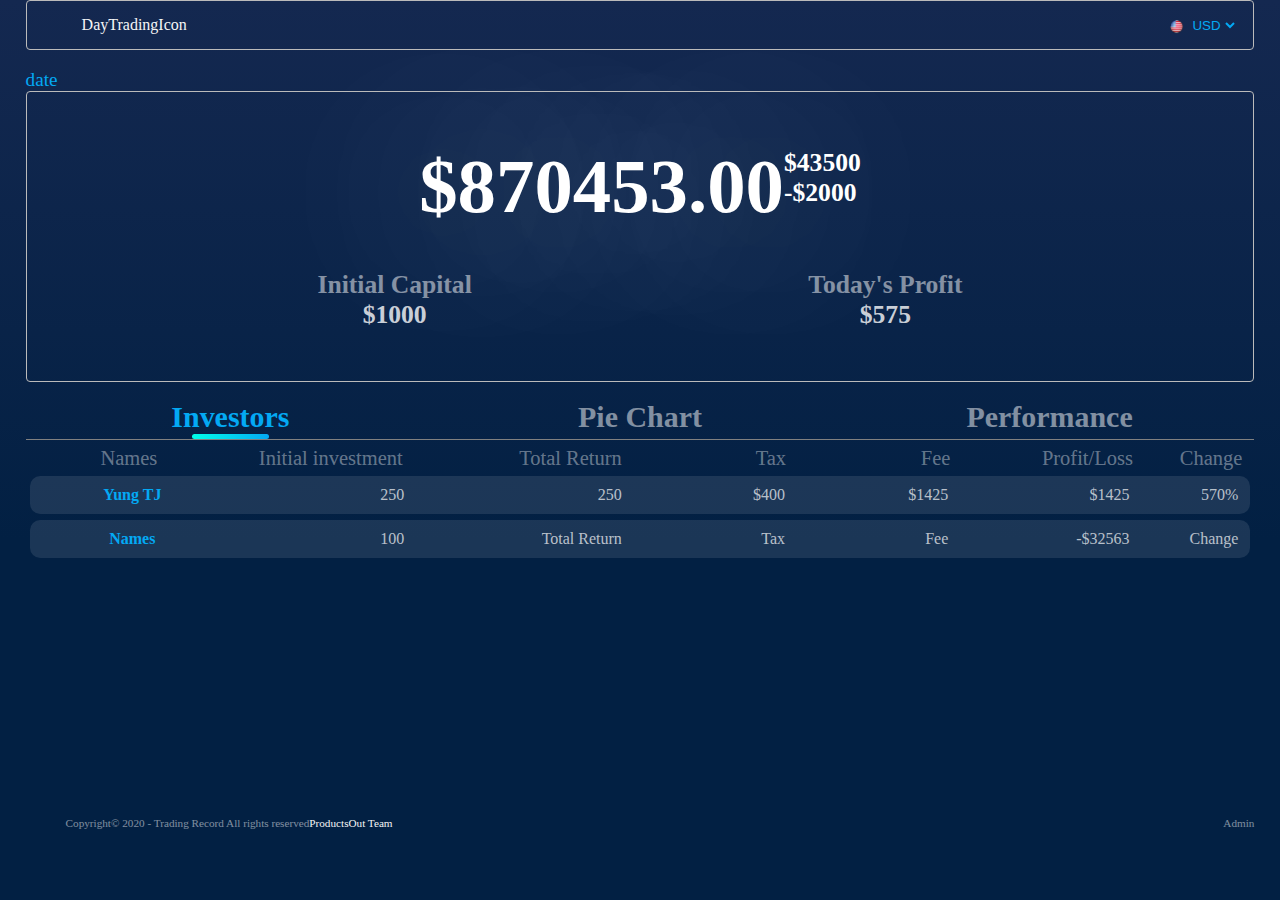
==== index.html @ 94d4ffe9 "Add files via upload" ====
<!DOCTYPE html>
<html>
<head>
  <title>Trading Record</title>
  <link rel="stylesheet" type="text/css" href="./style.css">
  <link href="https://fonts.googleapis.com/css2?family=Stardos+Stencil:wght@400;700&display=swap" rel="stylesheet">
  <link href="https://fonts.googleapis.com/css2?family=Old+Standard+TT:ital,wght@0,400;0,700;1,400&display=swap" rel="stylesheet">
  <link href="https://fonts.googleapis.com/css2?family=Special+Elite&display=swap" rel="stylesheet">

</head>
<body  class = "blue">
  <div class = "body">

    <!-- Navigation bar -->
    <nav class="zone navbar">	

    	<ul class="main-nav">
    		<li class="nav-li"><a  href="">DayTradingIcon</a></li>
    		
        <li class="push nav-li "><img class="currencyImg" src="Trading%20pictures%20for%20website/usd.png" HEIGHT="15" WIDTH="15" BORDER="0"align="center">
          <select class="currencyMenu">
            <option  class="USD currency" value ="USD" >USD</option>

            <option class="CAD currency" value ="CAD"><img src="">CAD</option>

            <option class="NGN currency" value ="NGN"><img src="">NGN</option>
           </select> 
         </li>
    	</ul>
    </nav>



<div class="dateANDtime">
   <!--  Date -->
    <p class="date">date</p>

    <!-- Ti.me -->
     <p class="time"></p>
</div>


    <div class="container zone ">

   
      <div class ="netAccount flex">
        <h1 class = "netAccountValue">$870453.00</h1>

          <div id ="netAccountGain">
         <h5 class="account-$-gain list_profitOrLoss">$43500</h5>
        <h5 class="account-%-gain list_profitOrLoss">-$2000</h5>
          </div>
      </div>

 
        <div class="Initial-Capital-box block">
          <h5 class="text-color-neutral">Initial Capital</h5>
           <h5 class="Initial-Capital text-color-neutral2">$1000</h5>
        </div>

        <div class="Todays-Profit-box block">
           <h5 class="text-color-neutral">Today's Profit</h5>
           <h5 class="Todays-Profit text-color-neutral2">$575</h5>
        </div>

    </div>

<br>


        <!-- ADMIN PAGE -->
    <div class="Admin_Access hidden"> <h2> |--Admin Access --|</h2>

<div class="Admin-grid">
      <!-- INVESTORS COLUMN -->
      <div class="zone ">
        <h6>Investors</h6>


        <div class=" Admin-grid">

              <div class="flex flex-direction-column">
                <h6>Name</h6>
              
                  <input class="investorName" type="text" name="Name">
               </div>


           <div class="flex flex-direction-column">
                <h6>Contribution</h6>
              
                  <input class="investorInitialContributions" type="number" name="Initial" min="1">
               </div>

      </div> 
        <button class="Add_Investor">Add Investor</button>

       </div>

        <!-- PROFITS COLUMN -->
       <div class="zone">
        <h6>Profits</h6>
          <div class=" Admin-grid">

              <div class="">
                <h6>dates</h6>
                </div>

            <div>  
             <h6>profit</h6>  
          <input class="updateProfits" type="number" name="Profits" placeholder="Enter $...">
         </div>
    </div>

       <button class="Update_Profits">Update Profits</button>
      </div>
    </div>
</div>




    <div class="listview">

      <div class="page-selection ">

        <a><h3 class="Investors text-color-blue">Investors<div class="underline show"></div></h3></a>
        
        <a><h3 class="Pie-Chart ">Pie Chart<div class="underline"></div></h3></a>
        
        <a><h3 class= " Performance ">Performance<div class="underline"></div></h3></a>

      </div>
      <hr>

      </div>

<div class="page-selected ">

  <div class="Investors ">

    <div class="column_names investorsGrid">
     
        <li class="center-align">Names</li>
        <li class="">Initial investment</li>
        <li class="">Total Return</li>
        <li class="">Tax</li>
        <li class="">Fee</li>
        <li class="">Profit/Loss</li>
        <li class="">Change</li>
    </div>

      <div class=" list investorsGrid">
       
       <li class=" list_Name text-color-blue2 center-align">Yung TJ</li>
        <li class="list_II">250</li>
        <li class="list_totalReturn">250</li>
        <li class="list_Tax">$400</li>
        <li class="list_Fee">$1425</li>
        <li class="list_profitOrLoss">$1425</li>
        <li class="list_change">570%</li>
    
    </div>

       <div class=" list investorsGrid">
      
       <li class="text-color-blue2 center-align">Names</li>
        <li class="">100</li>
        <li class="">Total Return</li>
        <li class="">Tax</li>
        <li class="">Fee</li>
        <li class="list_profitOrLoss">-$32563</li>
        <li class="">Change</li>
     
    </div>

  </div>

  <div class="Pie-Chart hidden"> <h1>Pie chart</h1></div>
  <div class= " Performance hidden"><h1>Performance</h1></div>

</div>



    <footer class=" text-color-neutral">

      <ul class="main-nav">
        <li>Copyright© 2020 - Trading Record
All rights reserved</li>
        <li><a href="">Products</a></li>
        <li><a href="">Out Team</a></li>
        <li class="Admin push text-color-neutral">Admin</li>
      </ul>
</footer>

  </div >
  <script type="text/javascript" src="money.js"></script>
  <script type="text/javascript" src="money.js" src="java.js"></script>

</body>
</html>
---- style.css ----
body, .body{
 margin: auto 0px;

}

.body{
    padding :0px 2vw;
 min-height: 100vh;

}

.zone {
    /*cursor:pointer;*/
    color:#FFF;
    font-size:2em;
    border-radius:4px;
    border:1px solid #bbb;
    transition: all 0.3s linear;

}

.zone:hover {
    -webkit-box-shadow:rgba(0,0,0,0.8) 0px 5px 15px, inset rgba(0,0,0,0.15) 0px -10px 20px;
    -moz-box-shadow:rgba(0,0,0,0.8) 0px 5px 15px, inset rgba(0,0,0,0.15) 0px -10px 20px;
    -o-box-shadow:rgba(0,0,0,0.8) 0px 5px 15px, inset rgba(0,0,0,0.15) 0px -10px 20px;
    box-shadow:rgba(0,0,0,0.8) 0px 5px 15px, inset rgba(0,0,0,0.15) 0px -10px 20px;
}

/*Navigation bar*/

.main-nav{
    display:flex;
    list-style:none;
    font-size: 0.7em;
    margin:0px;
}





/* Use this only when the width is less than or equal to 600px*/
@media only screen and (max-width:600px){
   .main-nav{
    font-size: 0.5em;
    padding: 0;
   } 
}

.push{
    margin-left:auto;

}

li{
    padding:0px;
    margin:0px;
    list-style:none;
}

.nav-li{
    padding:15px;
    font-size:16px;
    
}

a{
    color:#f5f5f6;
    text-decoration: none;

}

/*
Currency*/

.currencyMenu{
    background:transparent;
    color: rgba(3,169,244,1);
    border: none;
}

.currencyMenu::after{
    color: rgba(3,169,244,1);
    border: none;
}

option{
    background:rgba(3,169,244,1);
    color: rgba(0,0,0,1);
 
}


/*.USD,.NGN.CAD{
    width:5px;
    height:5px;
}
*/


.dateANDtime{
    display:flex;
    font-size: 1.5vw;

}

.date{
    color:#03a9f4;
    text-align: left;  
    margin-bottom:0px;
}

.time{
    color:#03a9f4;
    margin-left: auto;
   margin-bottom:0px;
}
/* Cover Style*/

.container{
    display:grid;
    grid-template-columns: repeat(5,1fr);
    grid-template-rows: auto auto;
    justify-content:center;
    align-items: center;
    height: auto;
padding-top: 4vw;
padding-bottom: 4vw;
 font-family: Old Standard TT;

}
.netAccount{
       margin:0 auto;
    grid-column:1/span 5;
     grid-row: 0/1;
}

.Initial-Capital-box{
    grid-column: 2/span 1;
    grid-row: 2/3;
    margin:auto;
    text-align: center;
}

.Todays-Profit-box{
    grid-column: 4/span 1;
    grid-row: 2/3;
    margin:auto;
      text-align: center;
}

h5{
    margin:0 auto;
    font-size:2vw;
}

.Admin-grid{
    display: grid;
    grid-template-columns:1fr 1fr;
}
.flex{
    display:flex;
}

.block{
    display:block;
}




.flex-direction-column{
    flex-direction: column;
    align-items:center;
}
h6{
    margin:1px auto;
    padding:1px ;
}
h1{
    font-size: 6vw;
    margin: 0px;
    margin-bottom: 3vw;
    padding: 0px;
 text-shadow: 5px 5px 200px azure;
}

.container:hover>.netAccount>h1{
    transition-duration: 1.5s; 
  text-shadow: 5px 5px 70px azure;
}
/*
#netAccountGain > h5{
    margin: 0.4vw ;
    padding: 0.4vw;
    font-size: 2vw;
}*/
#netAccountGain > h5:first-child{
    margin-top: 0.4vw ;
    margin-bottom: 0px;
    padding-bottom:0px;
    font-size: 2vw;
}

#netAccountGain > h5:last-child{
    margin-top: 0px ;
}



/*Admin Page*/
.Admin_Access{
    position:fixed;
    min-height:50vh;
    min-width:60vw;
    background-color:rgba(1,37,57,1); 
    background-clip: padding-box;
    top:25vh;
    left:20vw;
    border: 20px groove rgba(255,255,255,0.5) ;
    border-radius:5px;
    text-align: center;
        color:white;

    box-shadow:0px 0px 1000px rgba(0,0,0,1), inset rgba(255,255,255,0) 0px 0px 50px ;
}

input{
    width: 10vw;
}


/*Project Grid*/
.page-selection{
    display:grid;
    grid-template-columns: 1fr 1fr 1fr;
}
.page-selection>a{
    font-size:2vw;
    margin: 0px 3vw;
    text-align: center;
    color:rgba(255,255,255,0.5);

}
a>h3{
    margin:0px auto;
}


.position-absolute{
    position:absolute;
}

.underline{
    height:5px;
    width :6vw;
    margin: 0px auto;
    background :transparent;
    align-self: center;
    border-radius:10px;
}

.page-selection>a>h3:hover {
        color:;
        text-shadow: -5px -5px 50px  #03a9f4;

}

.text-color-blue{
    color:#03a9f4;
}

.show {    
    background:#03a9f4;
     background: -webkit-linear-gradient(right, #03a9f4 0%,#00ffe9 100%)

}

hr{
    margin-top:0px;
    height: 0.2px;
    align-self: center;
    background: grey;
    border:grey;

}
.hidden{
    visibility: hidden;
}

/*.page-selected>.Investors {
    min-height: 55vh;

}*/

.investorsGrid{

 grid-template-columns: 1fr 1fr 1.2fr 0.9fr 0.9fr 1fr 0.6fr;
 grid-template-rows: 1;
}

.column_names{
        display:grid;
            color:rgba(255,255,255,0.4);
            font-size:1.6vw;
        grid-column:header;
        align-items:end;
        margin:4px 12px;
        text-align: right;
}

.center-align{
    text-align:center;
}

.list {
    background-color:rgba(255,255,255,0.1);
    min-height: 30px;
    max-height: auto;
    padding:4px 12px;
    margin:6px 4px;
  color:rgba(255,255,255,0.7);
  display:grid;
 
align-items:center;
border-radius:0.8vw;
text-align: right;
font-family:  Old Standard TT;
}
.list:hover {
    background-color:rgba(200,255,255,0.20);

}

.text-color-blue2{
        color:#03a9f4;
        font-weight: bolder;
       /* -webkit-text-stroke-width: 1px;
        -webkit-text-stroke-color: #03d3f4;*/
}


/*Footer*/
footer{
    text-align:center;
    position: relative;
    margin-top:auto;


}

.text-color-red{
    color:rgba(235,0,0,0.9);  
     font-weight:bold;
}

.text-color-green{
    color:rgba(0,220,0 ,0.9);
    font-weight:bold;
}
.text-color-green2{
    color:green;
    text-shadow:0px 0px 100px rgba(0,220,0 ,0.9);

}

.text-color-white{
color:white;
}

.text-color-neutral{
color:rgba(255,255,255,0.5);
}

.text-color-neutral2{
color:rgba(255,255,255,0.8);
}



/*https://paulund.co.uk/how-to-create-shiny-css-buttons*/
/***********************************************************************
 *  Green Background
 **********************************************************************/
.green{
    background: #56B870; /* Old browsers */
    background: -moz-linear-gradient(top, #56B870 0%, #a5c956 100%); /* FF3.6+ */
    background: -webkit-gradient(linear, left top, left bottom, color-stop(0%,#56B870), color-stop(100%,#a5c956)); /* Chrome,Safari4+ */
    background: -webkit-linear-gradient(top, #56B870 0%,#a5c956 100%); /* Chrome10+,Safari5.1+ */
    background: -o-linear-gradient(top, #56B870 0%,#a5c956 100%); /* Opera 11.10+ */
    background: -ms-linear-gradient(top, #56B870 0%,#a5c956 100%); /* IE10+ */
    background: linear-gradient(top, #56B870 0%,#a5c956 100%); /* W3C */
}

/***********************************************************************
 *  Red Background
 **********************************************************************/
.red{
    background: #C655BE; /* Old browsers */
    background: -moz-linear-gradient(top, #C655BE 0%, #cf0404 100%); /* FF3.6+ */
    background: -webkit-gradient(linear, left top, left bottom, color-stop(0%,#C655BE), color-stop(100%,#cf0404)); /* Chrome,Safari4+ */
    background: -webkit-linear-gradient(top, #C655BE 0%,#cf0404 100%); /* Chrome10+,Safari5.1+ */
    background: -o-linear-gradient(top, #C655BE 0%,#cf0404 100%); /* Opera 11.10+ */
    background: -ms-linear-gradient(top, #C655BE 0%,#cf0404 100%); /* IE10+ */
    background: linear-gradient(top, #C655BE 0%,#cf0404 100%); /* W3C */
}

/***********************************************************************
 *  Yellow Background
 **********************************************************************/
.yellow{
    background: #F3AAAA; /* Old browsers */
    background: -moz-linear-gradient(top, #F3AAAA 0%, #febf04 100%); /* FF3.6+ */
    background: -webkit-gradient(linear, left top, left bottom, color-stop(0%,#F3AAAA), color-stop(100%,#febf04)); /* Chrome,Safari4+ */
    background: -webkit-linear-gradient(top, #F3AAAA 0%,#febf04 100%); /* Chrome10+,Safari5.1+ */
    background: -o-linear-gradient(top, #F3AAAA 0%,#febf04 100%); /* Opera 11.10+ */
    background: -ms-linear-gradient(top, #F3AAAA 0%,#febf04 100%); /* IE10+ */
    background: linear-gradient(top, #F3AAAA 0%,#febf04 100%); /* W3C */
}

/***********************************************************************
 *  Blue Background
 **********************************************************************/
.blue{
    background: #7abcff; /* Old browsers */
    background: -moz-linear-gradient(top, #27496D 0%, #022043 80%);/* FF3.6+ */
    background: -webkit-gradient(linear, left top, left bottom, color-start(0%,#27496D),  color-stop(80%,red)); /* Chrome,Safari4+ */
    background: -webkit-linear-gradient(top, #142850 0%, #022043 60%); /* Chrome10+,Safari5.1+ */
    background: -o-linear-gradient(top, #27496D 0%, #022043 80%); /* Opera 11.10+ */
    background: -ms-linear-gradient(top, #27496D 0%, #022043 80%);; /* IE10+ */
    background: linear-gradient(top, #27496D 0%, #022043 80%); /* W3C */
}
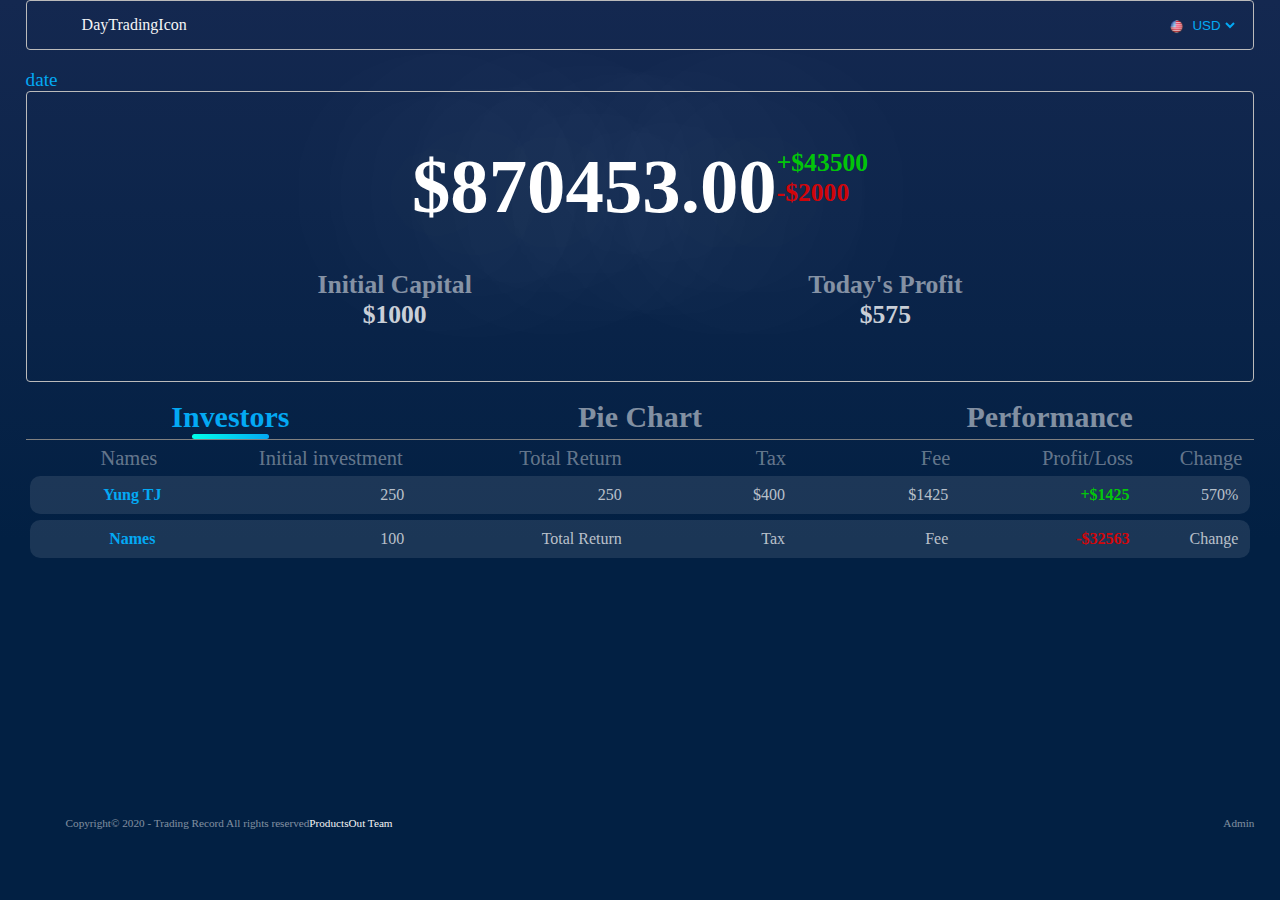
==== commit 287a8668: "Add files via upload" ====
--- a/index.html
+++ b/index.html
@@ -195,8 +195,35 @@
 </footer>
 
   </div >
-  <script type="text/javascript" src="money.js"></script>
-  <script type="text/javascript" src="money.js" src="java.js"></script>
-
+  <script src="https://ajax.googleapis.com/ajax/libs/jquery/3.4.1/jquery.min.js"></script>
+
+   <script type="text/javascript">
+    // Load exchange rates data via AJAX:
+    var currencyRates;
+    var openExchangeRates = $.getJSON(
+      // NB: using Open Exchange Rates here, but you can use any source!
+        'https://openexchangerates.org/api/latest.json?app_id=767b7986d53b42f58bcabdcc30e92d7b',
+        function(data) {
+                currencyRates = data.rates;
+                 console.log();
+        }
+    );
+
+    //if the website doesnt Run
+     if( typeof currencyRates === "undefined"){}
+    currencyRates = {
+      CAD: 1.40175,
+      NGN: 390,
+      USD: 1
+    };
+    
+</script>
+
+<script type="text/javascript" src="money.js"></script>
+  <script type="text/javascript" src="java.js"></script>
+<script>
+
+ 
+</script>
 </body>
 </html>